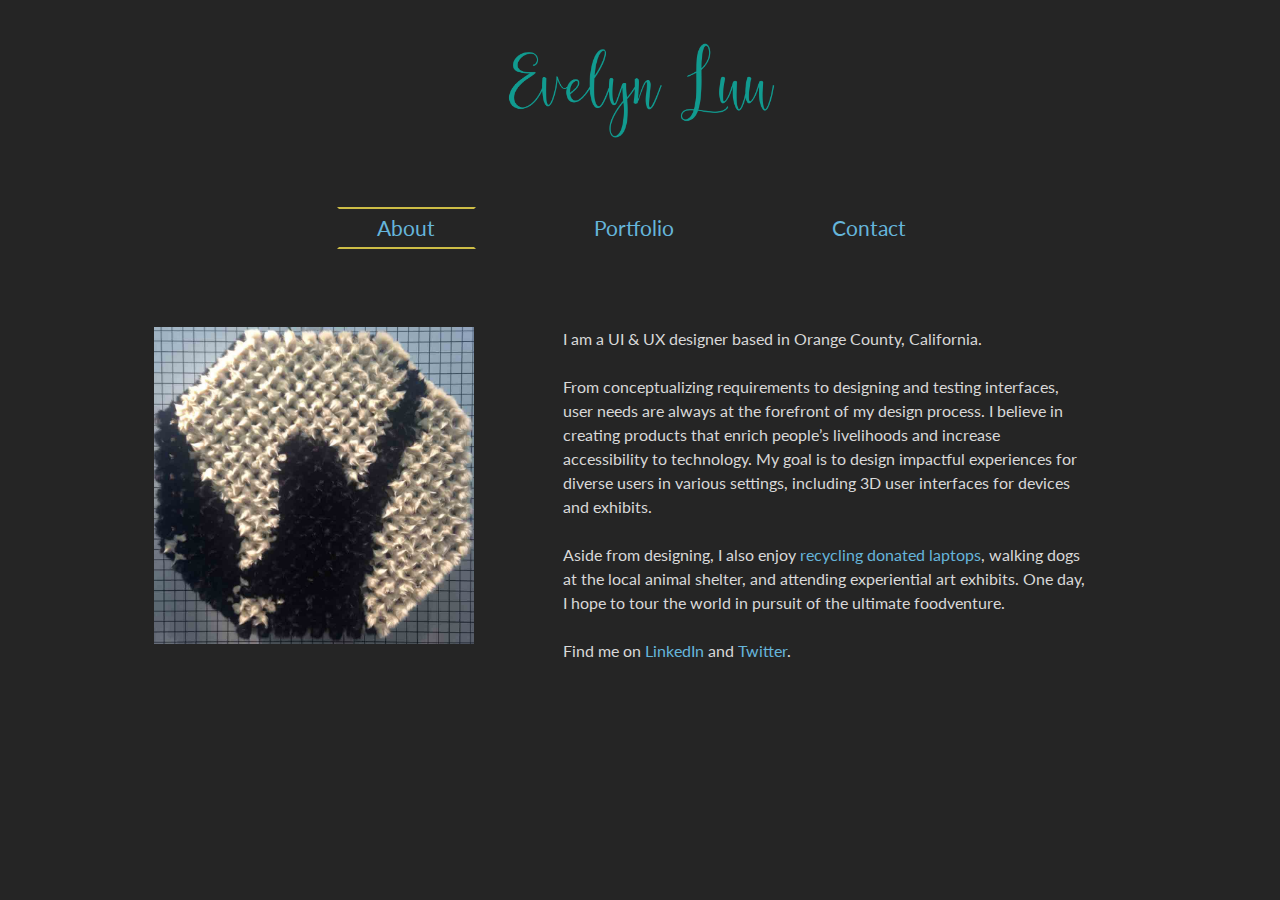
==== about.html @ be44ae89 "Added Hotjar tracking" ====
<!DOCTYPE html>
<head>

  <!-- Global Site Tag (gtag.js) - Google Analytics -->
  <script async src="https://www.googletagmanager.com/gtag/js?id=UA-107925894-1"></script>
  <script>
    window.dataLayer = window.dataLayer || [];
    function gtag(){dataLayer.push(arguments);}
    gtag('js', new Date());

    gtag('config', 'UA-107925894-1');
  </script>

  <!-- Hotjar Tracking Code for www.evelynluu.com -->
  <script>
      (function(h,o,t,j,a,r){
          h.hj=h.hj||function(){(h.hj.q=h.hj.q||[]).push(arguments)};
          h._hjSettings={hjid:655166,hjsv:6};
          a=o.getElementsByTagName('head')[0];
          r=o.createElement('script');r.async=1;
          r.src=t+h._hjSettings.hjid+j+h._hjSettings.hjsv;
          a.appendChild(r);
      })(window,document,'https://static.hotjar.com/c/hotjar-','.js?sv=');
  </script>

  <meta name="viewport" content="width=device-width, initial-scale=1">

  <title>Evelyn Luu | UI & UX Designer</title>

  <!-- Favicon -->
  <link rel="icon" href="favicon.ico">

  <!-- Stylesheets -->
  <link rel="stylesheet" type="text/css" href="stylesheets/style.css"/>

  <!-- Fonts -->
  <link href="https://fonts.googleapis.com/css?family=Lato|Roboto" rel="stylesheet">
</head>

<body>
  <!-- Logo -->
  <div id="logo-header-container">
    <img alt="Evelyn Luu" id="logo-header" src="images/LillyMaeFont-LogoName.png"/>
  </div>

  <!-- Navigation Bar -->
  <nav>
    <ul>
      <li><a class="nav-highlighted" href="about.html">About</a></li>
      <li><a href="portfolio.html">Portfolio</a></li>
      <li><a href="contact.html">Contact</a></li>
    </ul>
  </nav>

  <!-- Page Title -->
  <h1 class="page-title-invisible">About</h1>

  <div class="flex-container flex-two-item-row">
    <!-- Photo -->
      <img class="flex-three-item" src="images/evelyn.jpg"/>

    <!-- Description -->
    <p class="flex-item">I am a UI & UX designer based in Orange County, California. <br/><br/>

      From conceptualizing requirements to designing and testing interfaces, user needs are always at the forefront of my design process. I believe in creating products that enrich people’s livelihoods and increase accessibility to technology. My goal is to design impactful experiences for diverse users in various settings, including 3D user interfaces for devices and exhibits.<br/><br/>

      Aside from designing, I also enjoy <a href="https://www.labdoo.org">recycling donated laptops</a>, walking dogs at the local animal shelter, and attending experiential art exhibits. One day, I hope to tour the world in pursuit of the ultimate foodventure.<br/><br/>

      Find me on <a href="https://www.linkedin.com/in/evelynluu/">LinkedIn</a> and <a href="https://www.twitter.com/_evelynluu_">Twitter</a>.
    </p>
    <p></p>
  </div>
</body>
</html>
---- stylesheets/style.css ----
* {
  margin: 0;
  padding: 0; }

body {
  width: 100%;
  height: 100%;
  z-index: 0;
  font-family: "Lato", sans-serif;
  font-size: 16px;
  line-height: 1.5em;
  color: #D8D8D8;
  background-color: #252525; }

h1, h2 {
  font-family: "Roboto", sans-serif;
  font-size: 2.5em;
  font-weight: normal;
  text-align: center;
  color: #CDBD46; }

h1.page-title-invisible {
  margin-top: 0vh;
  margin-bottom: 0vh;
  color: transparent; }

h1.page-title {
  margin-top: 10vh;
  margin-bottom: 3vh; }

h2 {
  font-size: 1.5em;
  margin-bottom: 5vh; }

span.font-change {
  font-family: "Lato", sans-serif; }

p {
  width: 70%;
  height: auto;
  margin: 5vh auto 5vh auto; }

p.description {
  margin-top: 2vh; }

p.description-centered {
  text-align: center; }

p.submission-msg {
  width: 100%;
  height: 100%;
  margin: 0;
  text-align: center; }

figcaption {
  width: 30vw;
  margin: 0 auto;
  text-align: center;
  font-size: .95em; }

figcaption.full-img {
  width: 100%;
  max-width: 70vw; }

sup {
  font-size: 0.6em; }

img {
  display: block;
  max-width: 30vw;
  height: auto;
  margin: 0 2vw 0 2vw; }

a {
  color: #65B5DB;
  text-decoration: none; }

a:hover {
  text-decoration: bold; }

a:visited {
  color: #65B5DB;
  text-decoration: none; }

a.portfolio-top {
  display: block;
  width: 12vw;
  margin: 2vh auto 0 auto;
  padding: 1vh 3vw 1vh 3vw;
  font-size: 1.3em;
  text-align: center;
  border-top: 2px solid transparent;
  border-bottom: 2px solid transparent; }

a.portfolio-top:hover {
  border-top: 2px solid #CDBD46;
  border-bottom: 2px solid #CDBD46; }

div.portfolio-nav {
  display: block;
  margin: 5vh auto 10vh auto;
  font-size: 1.3em;
  text-align: center; }

div.portfolio-nav a {
  display: block;
  width: 15vw;
  min-width: 100px;
  max-width: 150px;
  padding: 2vh;
  margin: 2vh auto 5vh auto;
  background-color: #3f3f3f;
  border: 2px solid #CDBD46;
  border-radius: 80px; }
div.portfolio-nav a:hover, div.portfolio-nav a:active {
  background-color: #323232; }
div.portfolio-nav a.left-item {
  margin-left: 3vw; }
div.portfolio-nav a.right-item {
  margin-right: 3vw; }

div.portfolio-row {
  margin-bottom: 10vh; }

footer {
  text-align: center;
  font-size: 1em; }

/************** Navigation **************/
nav {
  position: relative;
  top: 0;
  left: 0;
  width: 100%;
  height: auto;
  margin: 0;
  margin-bottom: 4vh;
  padding: 0;
  text-align: center;
  list-style: none; }

nav li {
  display: inline; }
nav a {
  display: inline-block;
  margin: 3vh 2.75vw 0 3vw;
  padding: .75vh 3vw .75vh 3vw;
  font-size: 1.3em;
  border: 2px solid transparent; }
nav a:hover {
  border-top: 2px solid #CDBD46;
  border-bottom: 2px solid #CDBD46; }

.nav-highlighted {
  border-top: 2px solid #CDBD46;
  border-bottom: 2px solid #CDBD46; }

/************** Flex Containers & Items **************/
p.flex-item {
  flex: 1.5;
  margin: 0 5vw 0 5vw; }

img.flex-item, img.flex-two-item, img.flex-three-item {
  flex: 1;
  margin-bottom: 1vh;
  max-width: 70vw; }

img.flex-two-item {
  max-width: 30vw; }

img.flex-three-item {
  max-width: 25vw; }

div.flex-container {
  display: flex;
  orient: horizontal;
  flex-flow: row wrap;
  justify-content: space-around;
  align-items: flex-start;
  padding: 2vh 7vw 0 7vw; }

div.flex-two-item-row {
  padding-left: 10vw;
  padding-right: 10vw; }

div.flex-three-item-row {
  padding: 3vh;
  margin-bottom: 2%; }

/************** Portfolio Image Grid **************/
section.img-container {
  display: block;
  position: relative; }

a.img-container-link:hover div.img-caption {
  border-top: 2px solid #CDBD46;
  width: 60%; }
a.img-container-link:hover div.img-caption-small {
  border-top: 0;
  border-bottom: 2px solid #CDBD46;
  width: 60%; }

a.img-caption-link {
  padding: .75vh 3vw .75vh 3vw;
  border: 2px solid transparent; }

a.img-caption-link:hover {
  border-top: 2px solid #CDBD46;
  border-bottom: 2px solid #CDBD46; }

div.img-caption {
  margin-left: auto;
  margin-right: auto;
  font-size: 1.3em;
  text-align: center;
  border-top: 2px solid transparent; }

div.img-caption-small {
  font-size: 1.1em;
  margin-top: .25vh;
  border-top: 0;
  border-bottom: 2px solid transparent; }

/************** Contact Form **************/
div.form-container {
  width: 25vw;
  min-width: 200px;
  height: 100%;
  margin: 0 auto; }

form.contact-form {
  display: block;
  width: 100%;
  height: 100%;
  margin: 0;
  padding: 0; }

form.contact-form label {
  display: block;
  margin-top: 1.75vh;
  margin-bottom: 0.75vh;
  color: #D8D8D8;
  font-size: 1.15em; }
form.contact-form input {
  width: 100%;
  height: 2.5vw;
  min-height: 20px;
  padding: 0.3em 0.85vw 0.3em 0.85vw;
  background-color: #3f3f3f;
  border: 0; }
form.contact-form textarea {
  width: 100%;
  height: 18vh;
  resize: vertical;
  padding: 0.85vw;
  background-color: #3f3f3f;
  border: 0; }
form.contact-form input:focus, form.contact-form textarea:focus {
  outline: 0;
  border: 0; }
form.contact-form input[type="text"], form.contact-form input[type="email"], form.contact-form textarea,
form.contact-form input[type="submit"] {
  font-size: 1em;
  color: #D8D8D8; }
form.contact-form input[type="submit"] {
  display: block;
  width: 10vw;
  min-width: 100px;
  min-height: 45px;
  margin: 3vh auto 3vh auto;
  font-size: 1.3em;
  color: #65B5DB;
  background-color: #3f3f3f;
  border: 2px solid #CDBD46;
  border-radius: 80px; }
form.contact-form input[type="submit"]:hover, form.contact-form input[type="submit"]:active {
  background-color: #323232; }

/************** ID **************/
#logo-header {
  position: relative;
  max-width: 300px;
  height: auto;
  margin: 0;
  margin-left: auto;
  margin-right: auto;
  padding: 0;
  top: 10%; }

#logo-header-container {
  display: flex;
  flex-direction: column;
  height: 18vh;
  min-height: 90px;
  margin-bottom: 2vh;
  clear: both; }

#logo-splash {
  position: relative;
  max-width: 100%;
  height: auto;
  top: 10%;
  left: 10%; }

#logo-splash:empty {
  top: 50%;
  left: 50%;
  transform: translate(-50%, -50%); }

#logo-splash-container {
  display: flex;
  flex-direction: column;
  height: 80vh;
  clear: both; }

#tagline {
  width: 100%;
  height: auto;
  margin-bottom: 3vh;
  padding: 0; }

#trademark {
  font-size: 1em; }

/************** Responsive Site **************/
@media screen and (max-width: 45em) {
  figcaption {
    width: 70vw; }

  div.flex-container {
    orient: vertical;
    flex-flow: column wrap;
    justify-content: center;
    align-items: center; }

  .img-container {
    margin-bottom: 10vh; }

  img.flex-item, img.flex-two-item, img.flex-three-item {
    margin-top: 3vh;
    margin-bottom: 3vh; }

  img.flex-two-item {
    max-width: 70vw; }

  img.flex-three-item {
    max-width: 70vw; }

  a.portfolio-top {
    width: 30vw; }

  div.portfolio-row {
    margin-bottom: 3vh; } }

/*# sourceMappingURL=style.css.map */
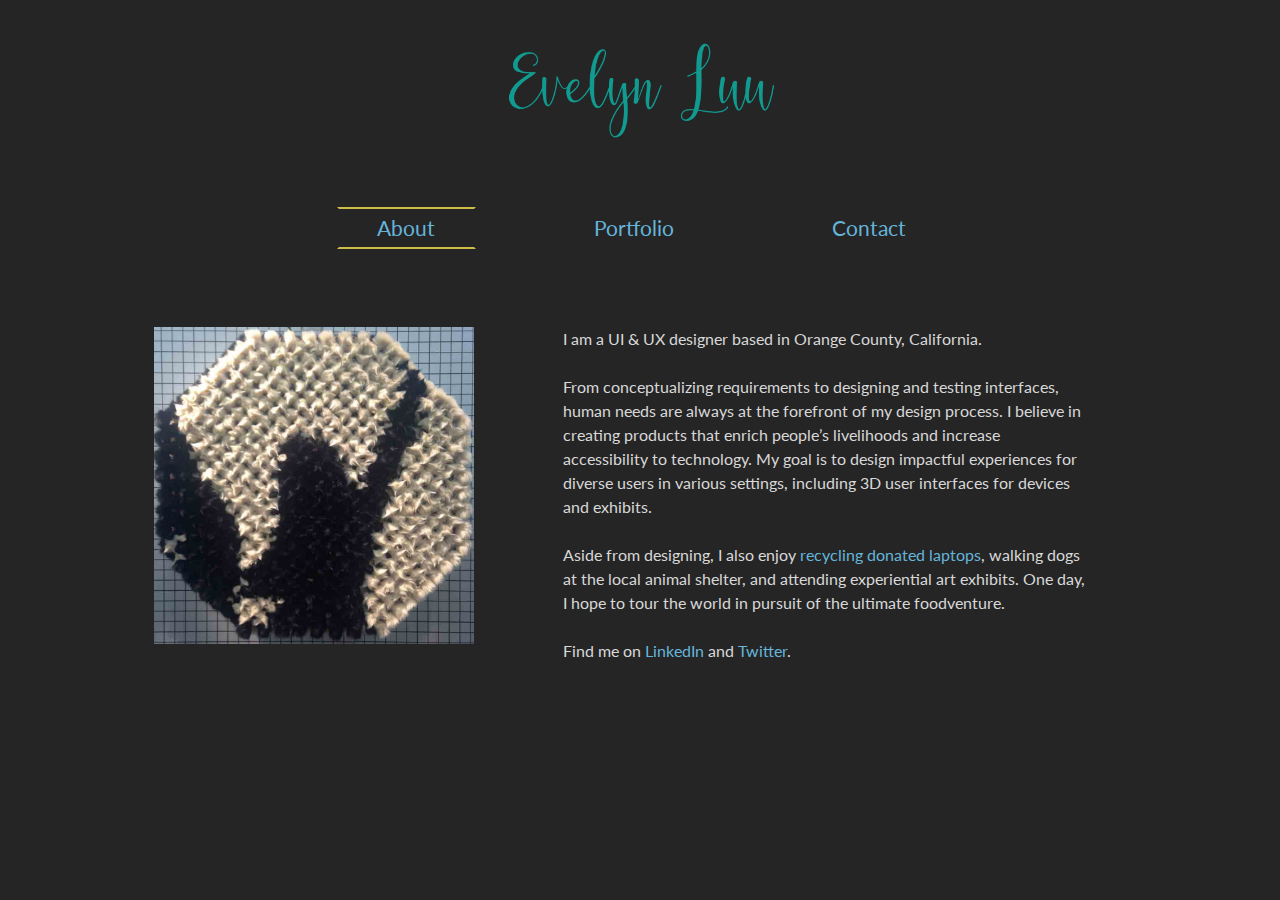
==== commit 6820a862: "Added meta tags" ====
--- a/about.html
+++ b/about.html
@@ -1,30 +1,18 @@
 <!DOCTYPE html>
 <head>
-
-  <!-- Global Site Tag (gtag.js) - Google Analytics -->
-  <script async src="https://www.googletagmanager.com/gtag/js?id=UA-107925894-1"></script>
-  <script>
-    window.dataLayer = window.dataLayer || [];
-    function gtag(){dataLayer.push(arguments);}
-    gtag('js', new Date());
-
-    gtag('config', 'UA-107925894-1');
-  </script>
-
-  <!-- Hotjar Tracking Code for www.evelynluu.com -->
-  <script>
-      (function(h,o,t,j,a,r){
-          h.hj=h.hj||function(){(h.hj.q=h.hj.q||[]).push(arguments)};
-          h._hjSettings={hjid:655166,hjsv:6};
-          a=o.getElementsByTagName('head')[0];
-          r=o.createElement('script');r.async=1;
-          r.src=t+h._hjSettings.hjid+j+h._hjSettings.hjsv;
-          a.appendChild(r);
-      })(window,document,'https://static.hotjar.com/c/hotjar-','.js?sv=');
-  </script>
+  <!-- Google Tag Manager -->
+  <script>(function(w,d,s,l,i){w[l]=w[l]||[];w[l].push({'gtm.start':
+    new Date().getTime(),event:'gtm.js'});var f=d.getElementsByTagName(s)[0],
+    j=d.createElement(s),dl=l!='dataLayer'?'&l='+l:'';j.async=true;j.src=
+    'https://www.googletagmanager.com/gtm.js?id='+i+dl;f.parentNode.insertBefore(j,f);
+    })(window,document,'script','dataLayer','GTM-T4RZ7ST');</script>
+  <!-- End Google Tag Manager -->
 
   <meta name="viewport" content="width=device-width, initial-scale=1">
-
+  <meta charset="utf-8"/>
+  <meta name="description" content="Evelyn Luu is a UI & UX designer based in Orange County, California. From conceptualizing requirements to designing and testing interfaces, human needs are always at the forefront of her design process."/>
+  <meta name="keywords" content="Evelyn Luu, Evelyn, Luu, UX Designer, UI Designer, Design, User Experience Designer, User Interface Designer, UX Design, UI Design, UXD, UCI, UC Irvine, San Francisco, San Jose, Irvine, Bay Area, SF Bay Area, Orange County, OC, California, CA"/>
+  
   <title>Evelyn Luu | UI & UX Designer</title>
 
   <!-- Favicon -->
@@ -38,6 +26,11 @@
 </head>
 
 <body>
+  <!-- Google Tag Manager (noscript) -->
+  <noscript><iframe src="https://www.googletagmanager.com/ns.html?id=GTM-T4RZ7ST"
+  height="0" width="0" style="display:none;visibility:hidden"></iframe></noscript>
+  <!-- End Google Tag Manager (noscript) -->
+
   <!-- Logo -->
   <div id="logo-header-container">
     <img alt="Evelyn Luu" id="logo-header" src="images/LillyMaeFont-LogoName.png"/>
@@ -62,7 +55,7 @@
     <!-- Description -->
     <p class="flex-item">I am a UI & UX designer based in Orange County, California. <br/><br/>
 
-      From conceptualizing requirements to designing and testing interfaces, user needs are always at the forefront of my design process. I believe in creating products that enrich people’s livelihoods and increase accessibility to technology. My goal is to design impactful experiences for diverse users in various settings, including 3D user interfaces for devices and exhibits.<br/><br/>
+      From conceptualizing requirements to designing and testing interfaces, human needs are always at the forefront of my design process. I believe in creating products that enrich people’s livelihoods and increase accessibility to technology. My goal is to design impactful experiences for diverse users in various settings, including 3D user interfaces for devices and exhibits.<br/><br/>
 
       Aside from designing, I also enjoy <a href="https://www.labdoo.org">recycling donated laptops</a>, walking dogs at the local animal shelter, and attending experiential art exhibits. One day, I hope to tour the world in pursuit of the ultimate foodventure.<br/><br/>
 
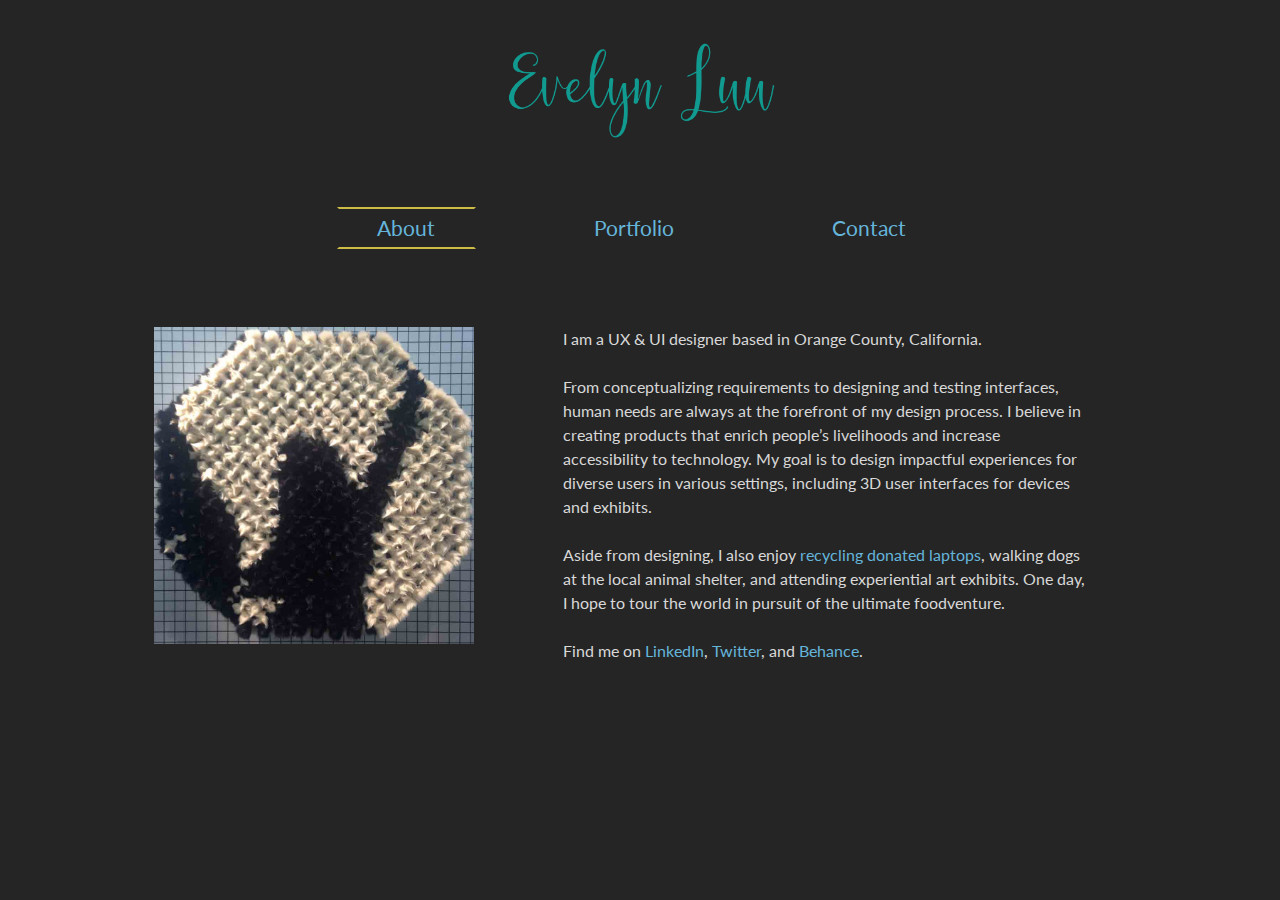
==== commit 0e37d8b1: "Changed "UI & UX" to "UX & UI"" ====
--- a/about.html
+++ b/about.html
@@ -10,10 +10,10 @@
 
   <meta name="viewport" content="width=device-width, initial-scale=1">
   <meta charset="utf-8"/>
-  <meta name="description" content="Evelyn Luu is a UI & UX designer based in Orange County, California. From conceptualizing requirements to designing and testing interfaces, human needs are always at the forefront of her design process."/>
-  <meta name="keywords" content="Evelyn Luu, Evelyn, Luu, UX Designer, UI Designer, Design, User Experience Designer, User Interface Designer, UX Design, UI Design, UXD, UCI, UC Irvine, San Francisco, San Jose, Irvine, Bay Area, SF Bay Area, Orange County, OC, California, CA"/>
-  
-  <title>Evelyn Luu | UI & UX Designer</title>
+  <meta name="description" content="Evelyn Luu is a UX & UI designer based in Orange County, California. From conceptualizing requirements to designing and testing interfaces, human needs are always at the forefront of her design process."/>
+  <meta name="keywords" content="Evelyn Luu, Evelyn Luu portfolio, Evelyn Luu website, Evelyn Luu LinkedIn, Evelyn Luu UCI, Evelyn Luu UC Irvine, Evelyn Luu UX Design, Evelyn Luu UI UX, UI UX, Evelyn, Luu, UX Designer, UI Designer, Design, User Experience Designer, User Interface Designer, UX Design, UI Design, UXD, UCI, UI, UX, UC Irvine, San Francisco, San Jose, Irvine, Bay Area, SF Bay Area, Orange County, OC, California, CA"/>
+
+  <title>Evelyn Luu | UX & UI Designer</title>
 
   <!-- Favicon -->
   <link rel="icon" href="favicon.ico">
@@ -53,13 +53,13 @@
       <img class="flex-three-item" src="images/evelyn.jpg"/>
 
     <!-- Description -->
-    <p class="flex-item">I am a UI & UX designer based in Orange County, California. <br/><br/>
+    <p class="flex-item">I am a UX & UI designer based in Orange County, California. <br/><br/>
 
       From conceptualizing requirements to designing and testing interfaces, human needs are always at the forefront of my design process. I believe in creating products that enrich people’s livelihoods and increase accessibility to technology. My goal is to design impactful experiences for diverse users in various settings, including 3D user interfaces for devices and exhibits.<br/><br/>
 
       Aside from designing, I also enjoy <a href="https://www.labdoo.org">recycling donated laptops</a>, walking dogs at the local animal shelter, and attending experiential art exhibits. One day, I hope to tour the world in pursuit of the ultimate foodventure.<br/><br/>
 
-      Find me on <a href="https://www.linkedin.com/in/evelynluu/">LinkedIn</a> and <a href="https://www.twitter.com/_evelynluu_">Twitter</a>.
+      Find me on <a href="https://www.linkedin.com/in/evelynluu/">LinkedIn</a>, <a href="https://www.twitter.com/_evelynluu_">Twitter</a>, and <a href="https://www.behance.net/evelynluu">Behance</a>.
     </p>
     <p></p>
   </div>
--- a/stylesheets/style.css
+++ b/stylesheets/style.css
@@ -305,7 +305,7 @@
 #logo-splash:empty {
   top: 50%;
   left: 50%;
-  transform: translate(-50%, -50%); }
+  transform: translate(-50%, -10%); }
 
 #logo-splash-container {
   display: flex;
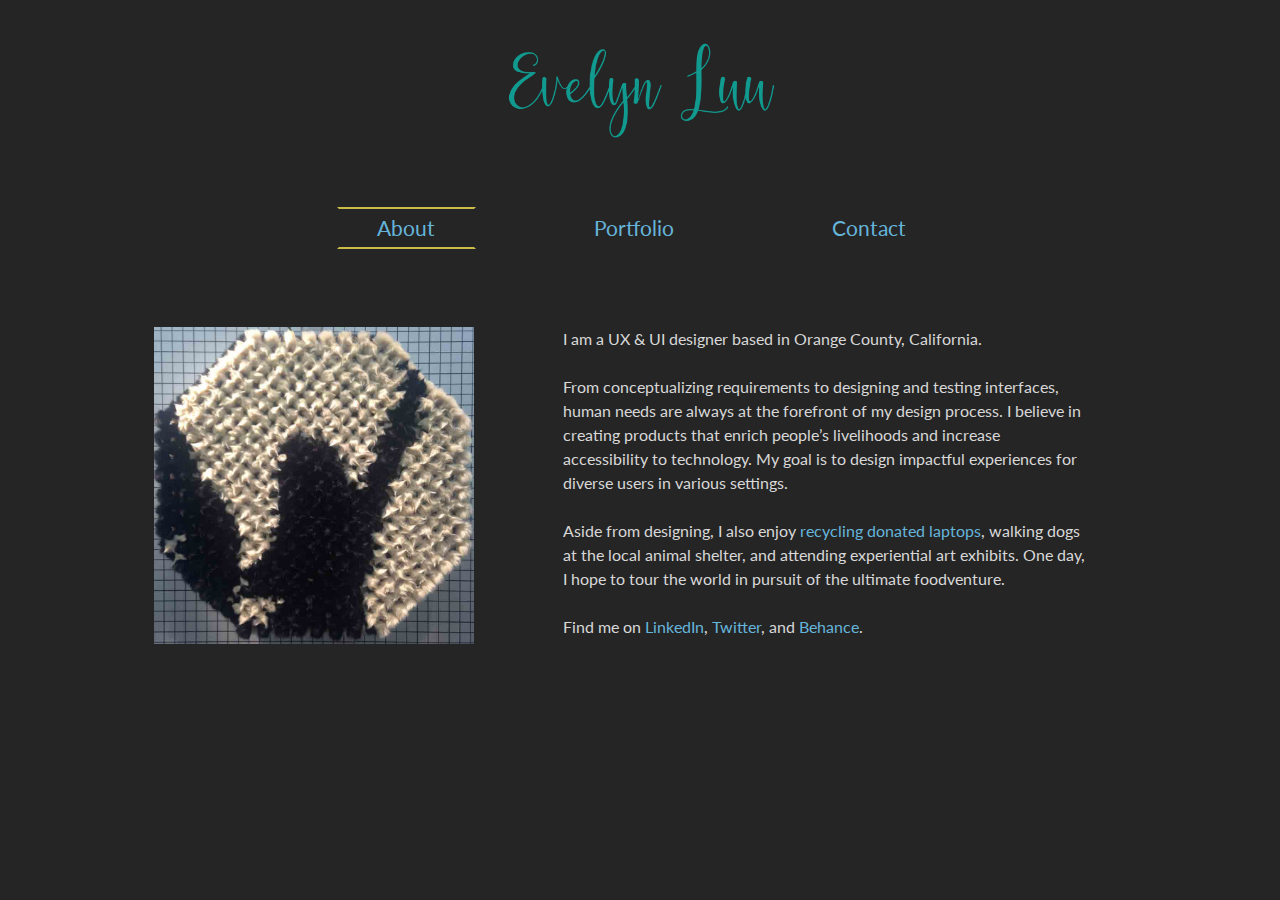
==== commit 03010958: "Edited my "About"" ====
--- a/about.html
+++ b/about.html
@@ -55,7 +55,7 @@
     <!-- Description -->
     <p class="flex-item">I am a UX & UI designer based in Orange County, California. <br/><br/>
 
-      From conceptualizing requirements to designing and testing interfaces, human needs are always at the forefront of my design process. I believe in creating products that enrich people’s livelihoods and increase accessibility to technology. My goal is to design impactful experiences for diverse users in various settings, including 3D user interfaces for devices and exhibits.<br/><br/>
+      From conceptualizing requirements to designing and testing interfaces, human needs are always at the forefront of my design process. I believe in creating products that enrich people’s livelihoods and increase accessibility to technology. My goal is to design impactful experiences for diverse users in various settings.<br/><br/>
 
       Aside from designing, I also enjoy <a href="https://www.labdoo.org">recycling donated laptops</a>, walking dogs at the local animal shelter, and attending experiential art exhibits. One day, I hope to tour the world in pursuit of the ultimate foodventure.<br/><br/>
 
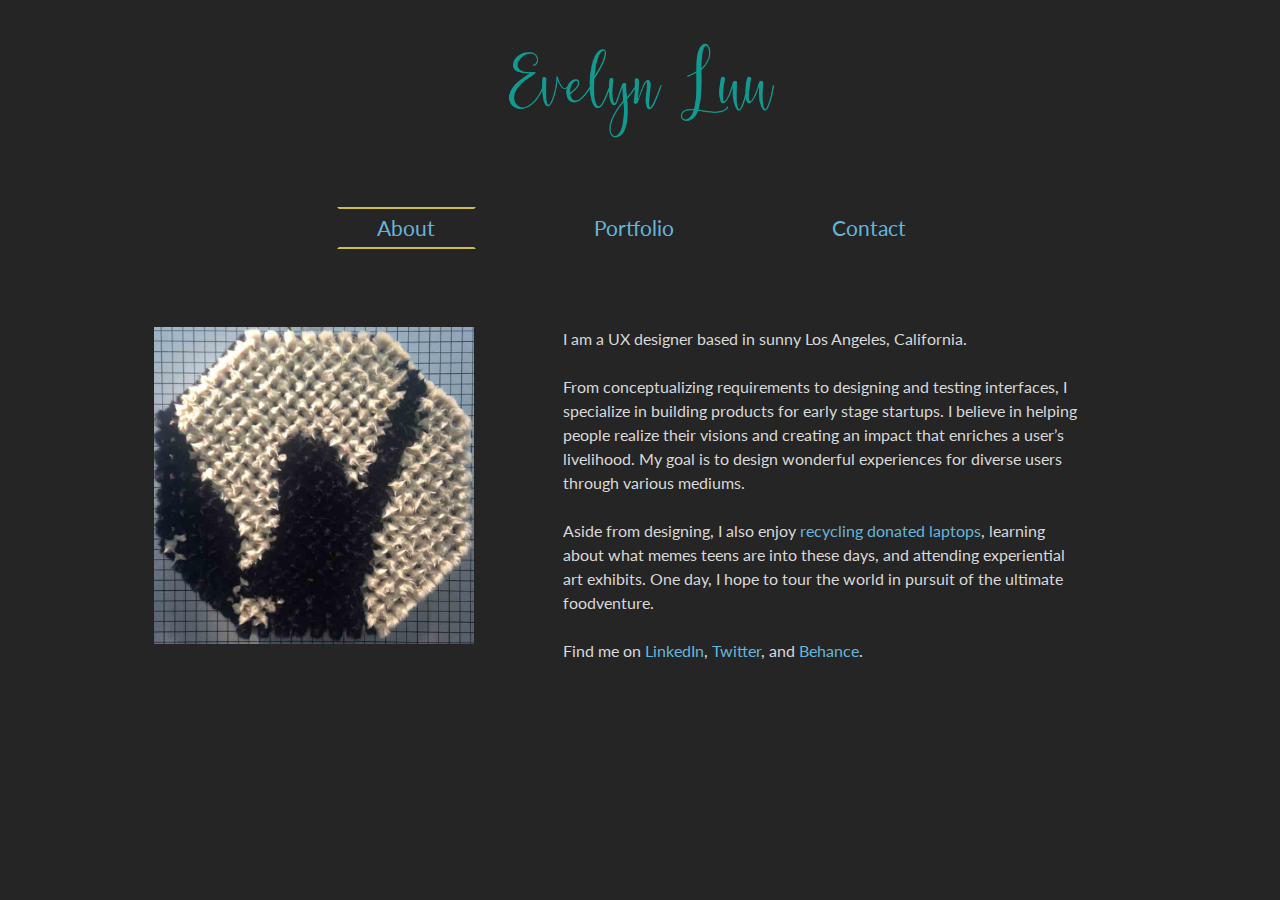
==== commit f1a6e3e8: "Updated meta description and title" ====
--- a/about.html
+++ b/about.html
@@ -10,10 +10,10 @@
 
   <meta name="viewport" content="width=device-width, initial-scale=1">
   <meta charset="utf-8"/>
-  <meta name="description" content="Evelyn Luu is a UX & UI designer based in Orange County, California. From conceptualizing requirements to designing and testing interfaces, human needs are always at the forefront of her design process."/>
+  <meta name="description" content="Evelyn Luu is a UX designer based in sunny Los Angeles, California. From conceptualizing requirements to designing and testing interfaces, she specializes in building products for early stage startups."/>
   <meta name="keywords" content="Evelyn Luu, Evelyn Luu portfolio, Evelyn Luu website, Evelyn Luu LinkedIn, Evelyn Luu UCI, Evelyn Luu UC Irvine, Evelyn Luu UX Design, Evelyn Luu UI UX, UI UX, Evelyn, Luu, UX Designer, UI Designer, Design, User Experience Designer, User Interface Designer, UX Design, UI Design, UXD, UCI, UI, UX, UC Irvine, San Francisco, San Jose, Irvine, Bay Area, SF Bay Area, Orange County, OC, California, CA"/>
 
-  <title>Evelyn Luu | UX & UI Designer</title>
+  <title>Evelyn Luu | UX Designer</title>
 
   <!-- Favicon -->
   <link rel="icon" href="favicon.ico">
@@ -53,11 +53,11 @@
       <img class="flex-three-item" src="images/evelyn.jpg"/>
 
     <!-- Description -->
-    <p class="flex-item">I am a UX & UI designer based in Orange County, California. <br/><br/>
+    <p class="flex-item">I am a UX designer based in sunny Los Angeles, California. <br/><br/>
 
-      From conceptualizing requirements to designing and testing interfaces, human needs are always at the forefront of my design process. I believe in creating products that enrich people’s livelihoods and increase accessibility to technology. My goal is to design impactful experiences for diverse users in various settings.<br/><br/>
+      From conceptualizing requirements to designing and testing interfaces, I specialize in building products for early stage startups. I believe in helping people realize their visions and creating an impact that enriches a user’s livelihood. My goal is to design wonderful experiences for diverse users through various mediums.<br/><br/>
 
-      Aside from designing, I also enjoy <a href="https://www.labdoo.org">recycling donated laptops</a>, walking dogs at the local animal shelter, and attending experiential art exhibits. One day, I hope to tour the world in pursuit of the ultimate foodventure.<br/><br/>
+      Aside from designing, I also enjoy <a href="https://www.labdoo.org">recycling donated laptops</a>, learning about what memes teens are into these days, and attending experiential art exhibits. One day, I hope to tour the world in pursuit of the ultimate foodventure.<br/><br/>
 
       Find me on <a href="https://www.linkedin.com/in/evelynluu/">LinkedIn</a>, <a href="https://www.twitter.com/_evelynluu_">Twitter</a>, and <a href="https://www.behance.net/evelynluu">Behance</a>.
     </p>
--- a/stylesheets/style.css
+++ b/stylesheets/style.css
@@ -36,7 +36,7 @@
   font-family: "Lato", sans-serif; }
 
 p {
-  width: 70%;
+  width: 55%;
   height: auto;
   margin: 5vh auto 5vh auto; }
 
@@ -350,6 +350,9 @@
     width: 30vw; }
 
   div.portfolio-row {
-    margin-bottom: 3vh; } }
+    margin-bottom: 3vh; }
+
+  p {
+    width: 80%; } }
 
 /*# sourceMappingURL=style.css.map */
